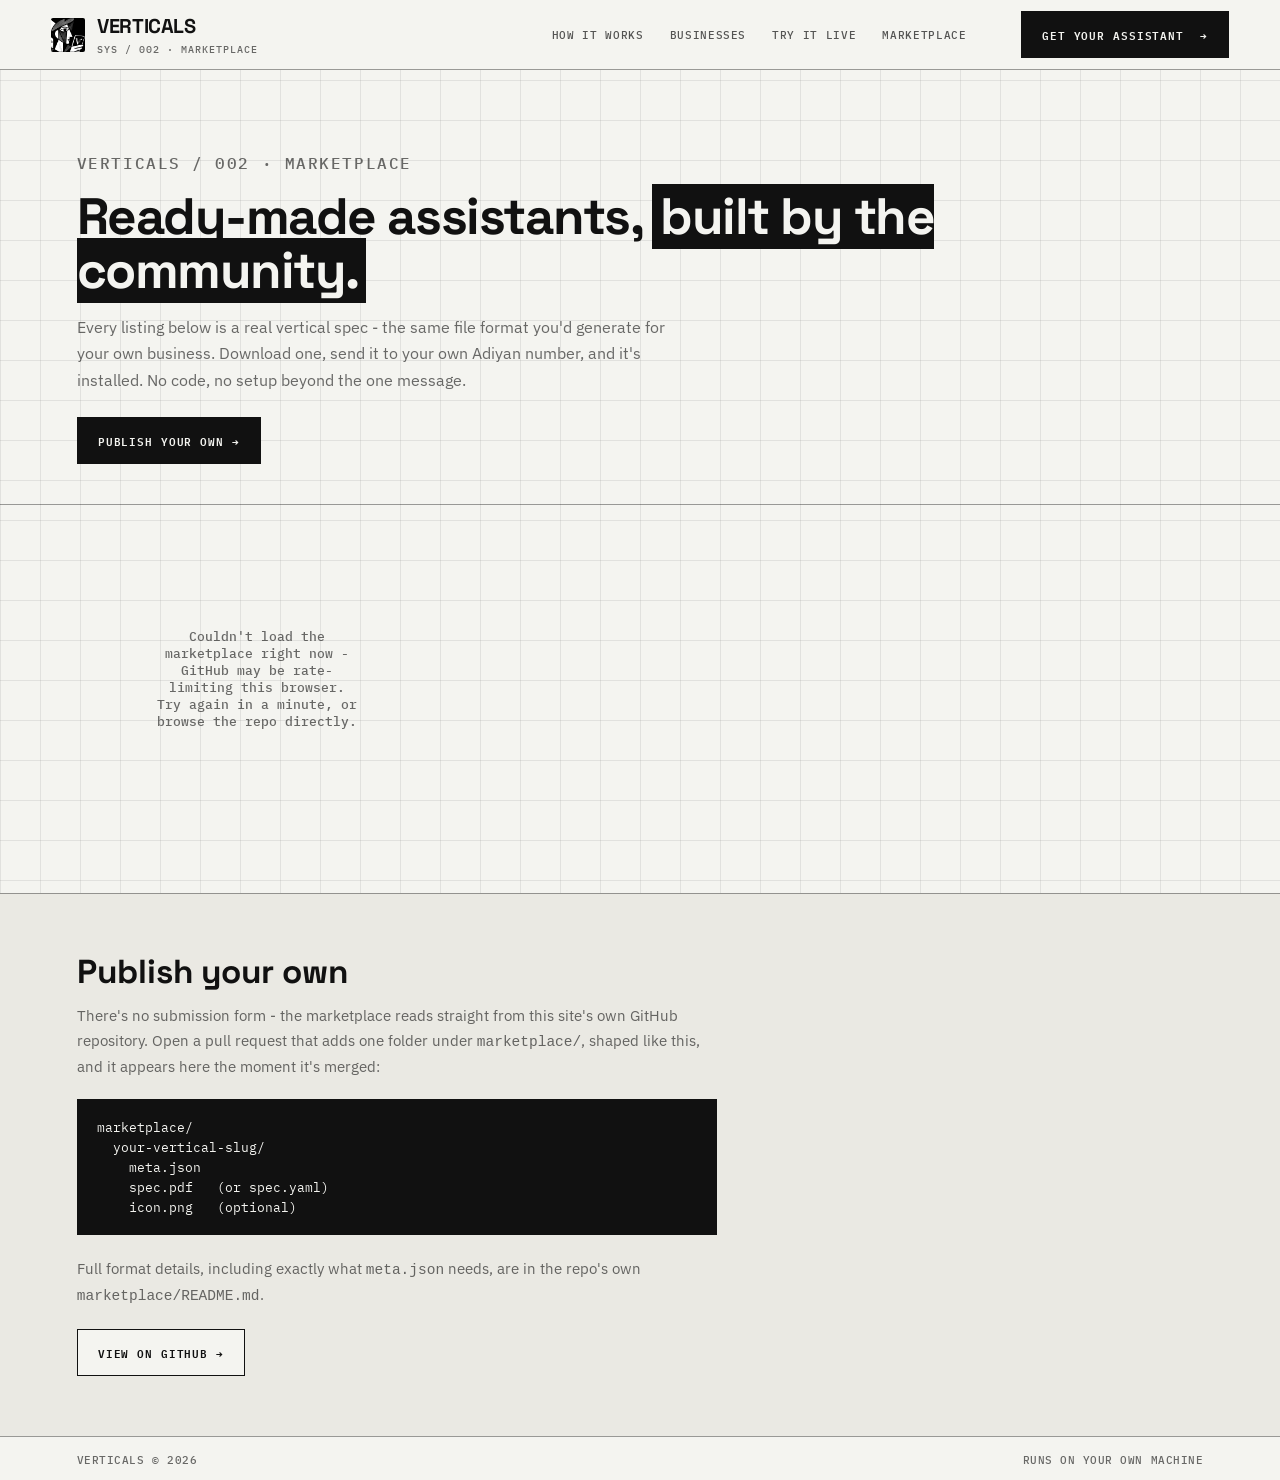
==== marketplace.html @ a87126f9 "Add a Git-native marketplace for community-built vertical specs Anyone can publish a ready-made Adiy" ====
<!doctype html>
<html lang="en">
<head>
  <meta charset="utf-8" />
  <meta name="viewport" content="width=device-width, initial-scale=1" />
  <meta name="theme-color" content="#f4f4f0" />
  <title>VERTICALS — Marketplace</title>
  <meta name="description" content="Ready-made Adiyan business personas, built by the community - download a spec, install it on your own WhatsApp number." />
  <link rel="icon" href="assets/favicon.ico" sizes="any">
  <link rel="icon" type="image/png" sizes="16x16" href="assets/favicon-16.png">
  <link rel="icon" type="image/png" sizes="32x32" href="assets/favicon-32.png">
  <link rel="icon" type="image/png" sizes="192x192" href="assets/favicon-192.png">
  <link rel="apple-touch-icon" sizes="180x180" href="assets/apple-touch-icon.png">
  <link rel="preconnect" href="https://fonts.googleapis.com">
  <link rel="preconnect" href="https://fonts.gstatic.com" crossorigin>
  <link href="https://fonts.googleapis.com/css2?family=Space+Grotesk:wght@500;700&family=IBM+Plex+Mono:wght@400;500;600&family=IBM+Plex+Sans:wght@400;500&display=swap" rel="stylesheet">
  <link rel="stylesheet" href="styles.css" />
  <style>
    .mkt-hero{padding-top:150px;padding-bottom:40px;border-bottom:1px solid var(--line-strong)}
    .mkt-hero .eyebrow{margin-bottom:14px}
    .mkt-hero h1{font:700 clamp(34px,4vw,58px)/1.05 "Space Grotesk",sans-serif;letter-spacing:-.03em;margin:0 0 16px}
    .mkt-hero p{max-width:600px;color:var(--ink-soft);font-size:15.5px;line-height:1.7;margin:0 0 24px}
    .mkt-hero .button{display:inline-flex}

    .mkt-grid{padding:50px 6vw 90px;display:grid;grid-template-columns:repeat(auto-fill,minmax(280px,1fr));gap:22px}
    .mkt-card{border:1px solid var(--line-strong);background:var(--paper2);display:flex;flex-direction:column}
    .mkt-card .card-art{aspect-ratio:1.6/1;background:var(--ink);display:flex;align-items:center;justify-content:center;overflow:hidden}
    .mkt-card .card-art img{width:100%;height:100%;object-fit:cover;filter:grayscale(1) contrast(1.05)}
    .mkt-card .card-body{padding:20px 20px 22px;display:flex;flex-direction:column;gap:10px;flex:1}
    .mkt-card .card-eyebrow{display:flex;justify-content:space-between;align-items:baseline}
    .mkt-card h3{font:700 20px "Space Grotesk",sans-serif;margin:0}
    .mkt-card p.tagline{margin:0;color:var(--ink-soft);font-size:13.5px;line-height:1.6;flex:1}
    .mkt-card .card-footer{display:flex;justify-content:space-between;align-items:center;margin-top:6px;font:500 10px "IBM Plex Mono",monospace;letter-spacing:.05em;color:var(--ink-soft)}
    .mkt-card .button{padding:10px 16px;font-size:10.5px}

    .mkt-empty,.mkt-error{padding:60px 6vw;text-align:center;color:var(--ink-soft);font:500 13px "IBM Plex Mono",monospace}
    .mkt-publish{border-top:1px solid var(--line-strong);padding:60px 6vw;background:var(--paper2)}
    .mkt-publish h2{font:700 clamp(24px,2.6vw,34px)/1.1 "Space Grotesk",sans-serif;margin:0 0 14px}
    .mkt-publish p{max-width:640px;color:var(--ink-soft);font-size:14.5px;line-height:1.7;margin:0 0 20px}
    .mkt-publish pre{background:var(--ink);color:var(--paper);padding:18px 20px;font:400 12.5px/1.6 "IBM Plex Mono",monospace;overflow-x:auto;margin:0 0 22px;max-width:640px}
  </style>
</head>
<body>
  <div class="grid-bg"></div>

  <header class="site-header">
    <a class="brand" href="index.html" aria-label="Verticals home">
      <span class="brand-mark">
        <img class="art-base" src="assets/verticals-icon.png" alt="" />
        <img class="art-color" src="assets/verticals-icon-color.png" alt="" aria-hidden="true" />
      </span>
      <span class="brand-text">
        <span class="brand-name">VERTICALS</span>
        <span class="brand-sub">SYS / 002 · MARKETPLACE</span>
      </span>
    </a>
    <nav>
      <a href="index.html#how">HOW IT WORKS</a>
      <a href="index.html#businesses">BUSINESSES</a>
      <a href="index.html#demo">TRY IT LIVE</a>
      <a href="marketplace.html">MARKETPLACE</a>
    </nav>
    <a class="header-cta" href="index.html#demo">GET YOUR ASSISTANT <span>→</span></a>
  </header>

  <main id="top">
    <section class="mkt-hero section-pad">
      <p class="eyebrow">VERTICALS / 002 · MARKETPLACE</p>
      <h1>Ready-made assistants, <span class="hl">built by the community.</span></h1>
      <p>Every listing below is a real vertical spec - the same file format you'd generate for your own business. Download one, send it to your own Adiyan number, and it's installed. No code, no setup beyond the one message.</p>
      <a class="button" href="#publish">PUBLISH YOUR OWN →</a>
    </section>

    <section id="listings">
      <div id="mktGrid" class="mkt-grid" aria-live="polite">
        <p class="mkt-empty">Loading listings…</p>
      </div>
    </section>

    <section class="mkt-publish" id="publish">
      <h2>Publish your own</h2>
      <p>There's no submission form - the marketplace reads straight from this site's own GitHub repository. Open a pull request that adds one folder under <code>marketplace/</code>, shaped like this, and it appears here the moment it's merged:</p>
      <pre>marketplace/
  your-vertical-slug/
    meta.json
    spec.pdf   (or spec.yaml)
    icon.png   (optional)</pre>
      <p>Full format details, including exactly what <code>meta.json</code> needs, are in the repo's own <code>marketplace/README.md</code>.</p>
      <a class="button invert" href="https://github.com/BharanitharanR/verticals/tree/main/marketplace" target="_blank" rel="noopener">VIEW ON GITHUB →</a>
    </section>
  </main>

  <footer class="sys-bottom section-pad">
    <span>VERTICALS © 2026</span>
    <span>RUNS ON YOUR OWN MACHINE</span>
  </footer>

  <script>
    const REPO = 'BharanitharanR/verticals';
    const BRANCH = 'main';
    const grid = document.getElementById('mktGrid');

    function escapeHtml(s) {
      return String(s ?? '').replace(/[&<>"']/g, c => ({'&':'&amp;','<':'&lt;','>':'&gt;','"':'&quot;',"'":'&#39;'}[c]));
    }

    async function loadListings() {
      try {
        const dirRes = await fetch(`https://api.github.com/repos/${REPO}/contents/marketplace?ref=${BRANCH}`);
        if (!dirRes.ok) throw new Error(`GitHub API returned ${dirRes.status}`);
        const entries = (await dirRes.json()).filter(e => e.type === 'dir');

        if (entries.length === 0) {
          grid.innerHTML = '<p class="mkt-empty">No listings yet - be the first to publish one.</p>';
          return;
        }

        const cards = await Promise.all(entries.map(async (entry) => {
          try {
            const metaRes = await fetch(`https://raw.githubusercontent.com/${REPO}/${BRANCH}/marketplace/${entry.name}/meta.json`);
            if (!metaRes.ok) return null;
            const meta = await metaRes.json();

            let specFile = null;
            for (const ext of ['pdf', 'yaml', 'yml']) {
              const headRes = await fetch(`https://raw.githubusercontent.com/${REPO}/${BRANCH}/marketplace/${entry.name}/spec.${ext}`, { method: 'HEAD' });
              if (headRes.ok) { specFile = `spec.${ext}`; break; }
            }
            if (!specFile) return null;

            const iconUrl = `https://raw.githubusercontent.com/${REPO}/${BRANCH}/marketplace/${entry.name}/icon.png`;
            const specUrl = `https://raw.githubusercontent.com/${REPO}/${BRANCH}/marketplace/${entry.name}/${specFile}`;

            return { meta, iconUrl, specUrl, slug: entry.name };
          } catch { return null; }
        }));

        const valid = cards.filter(Boolean);
        if (valid.length === 0) {
          grid.innerHTML = '<p class="mkt-empty">No listings yet - be the first to publish one.</p>';
          return;
        }

        grid.innerHTML = valid.map(({ meta, iconUrl, specUrl, slug }) => `
          <article class="mkt-card">
            <div class="card-art"><img src="${iconUrl}" alt="" loading="lazy" onerror="this.parentElement.style.display='none'" /></div>
            <div class="card-body">
              <div class="card-eyebrow"><span>${escapeHtml(meta.vertical_id || slug)}</span></div>
              <h3>${escapeHtml(meta.name || slug)}</h3>
              <p class="tagline">${escapeHtml(meta.tagline || '')}</p>
              <div class="card-footer">
                <span>BY ${escapeHtml(meta.author || 'UNKNOWN')}</span>
                <a class="button" href="${specUrl}" download>DOWNLOAD →</a>
              </div>
            </div>
          </article>
        `).join('');
      } catch (e) {
        grid.innerHTML = '<p class="mkt-error">Couldn\'t load the marketplace right now - GitHub may be rate-limiting this browser. Try again in a minute, or browse the repo directly.</p>';
      }
    }

    loadListings();
  </script>
</body>
</html>
---- styles.css ----
:root{
  --paper:#f4f4f0; --paper2:#eae9e3; --ink:#111111; --ink-soft:rgba(17,17,17,.62);
  --line:rgba(17,17,17,.16); --line-strong:rgba(17,17,17,.4);
  /* Extracted from assets/verticals-icon-color.png via k-means quantization -
     the actual red/blue/ochre/cream the mark itself is painted in, not a
     picked-by-eye palette. Used only for the live-demo READY dot's blink. */
  --p1:#bf1d1a; --p2:#0a306e; --p3:#cb9036; --p4:#efd5ac;
}
*{box-sizing:border-box}
html{scroll-behavior:smooth}
body{margin:0;background:var(--paper);color:var(--ink);font-family:"IBM Plex Sans",Arial,sans-serif}
a{color:inherit;text-decoration:none}
button{font:inherit}

/* fine system grid, fixed behind everything */
.grid-bg{position:fixed;inset:0;z-index:0;pointer-events:none;
  background-image:linear-gradient(var(--line) 1px,transparent 1px),linear-gradient(90deg,var(--line) 1px,transparent 1px);
  background-size:40px 40px;opacity:.5}
main,header,footer{position:relative;z-index:1}

/* header */
.site-header{position:fixed;top:0;left:0;right:0;height:70px;z-index:100;background:var(--paper);border-bottom:1px solid var(--line-strong);display:flex;align-items:center;padding:0 4vw;gap:3vw}
.brand{display:flex;align-items:center;gap:12px}
.brand-mark{position:relative;display:block;width:34px;height:34px;border-radius:2px;overflow:hidden}
.brand-mark img{position:absolute;inset:0;width:100%;height:100%;object-fit:cover}
.brand-mark:hover .art-color,.brand-mark.touch-active .art-color{opacity:1}
.brand-text{display:flex;flex-direction:column;line-height:1.1}
.brand-name{font:700 20px "Space Grotesk",sans-serif;letter-spacing:-.02em}
.brand-sub,.eyebrow{font:500 10px "IBM Plex Mono",monospace;letter-spacing:.1em;text-transform:uppercase}
.brand-sub{margin-top:4px;color:var(--ink-soft)}
.site-header nav{display:flex;gap:26px;margin-left:auto;font:500 11px "IBM Plex Mono",monospace;letter-spacing:.06em}
.site-header nav a{opacity:.7;transition:.15s}
.site-header nav a:hover{opacity:1;text-decoration:underline;text-underline-offset:3px}
.header-cta,.button{display:inline-flex;gap:16px;align-items:center;justify-content:center;background:var(--ink);color:var(--paper);padding:13px 20px;font:600 11px "IBM Plex Mono",monospace;letter-spacing:.08em;border:1px solid var(--ink);border-radius:0;transition:.15s;cursor:pointer}
.header-cta:hover,.button:hover{background:transparent;color:var(--ink)}
.header-cta{margin-left:16px}
.button.invert{background:var(--paper);color:var(--ink)}
.button.invert:hover{background:var(--ink);color:var(--paper)}

.status-dot{display:inline-block;width:6px;height:6px;border-radius:50%;background:var(--ink);animation:pulse 2.4s infinite}
@keyframes pulse{0%{opacity:1}50%{opacity:.25}100%{opacity:1}}

/* Live-demo READY dot only - cycles through the logo's own palette instead
   of the plain pulse every other status-dot uses. Grays out and pauses the
   instant the visitor starts typing (see #verticalsDemo.interacting below,
   toggled from script.js's demoInput focus/blur listeners), so the color
   never competes with someone trying to read what they just wrote. */
.status-dot.disco{animation:disco-blink 5s steps(1,end) infinite,disco-pulse 5s linear infinite;transition:filter .4s}
@keyframes disco-blink{0%{background:var(--p1)}25%{background:var(--p2)}50%{background:var(--p3)}75%{background:var(--p4)}100%{background:var(--p1)}}
@keyframes disco-pulse{0%,100%{box-shadow:0 0 8px 2px var(--p1)}25%{box-shadow:0 0 8px 2px var(--p2)}50%{box-shadow:0 0 8px 2px var(--p3)}75%{box-shadow:0 0 8px 2px var(--p4)}}
#verticalsDemo.interacting .status-dot.disco{animation-play-state:paused;filter:grayscale(1) brightness(1.15)}

.section-pad{padding-left:6vw;padding-right:6vw}

/* hero */
.hero{min-height:100vh;display:grid;grid-template-columns:46% 54%;align-items:center;gap:4vw;padding-top:110px;border-bottom:1px solid var(--line-strong)}
.hero-copy{max-width:560px}
.hero h1,.section-heading h2,.section-intro h2,.contact h2{font:700 clamp(38px,4.6vw,72px)/1.04 "Space Grotesk",sans-serif;letter-spacing:-.03em;margin:18px 0}
.hl{background:var(--ink);color:var(--paper);padding:0 8px}
.hero-lede{font:400 clamp(15px,1.2vw,18px)/1.55 "IBM Plex Sans",sans-serif;max-width:480px;color:var(--ink-soft)}

/* hero live-demo console */
.hero-demo{background:var(--paper2);border:1px solid var(--line-strong);padding:28px 30px}
.console-head{display:flex;justify-content:space-between;align-items:center;font:500 10px "IBM Plex Mono",monospace;letter-spacing:.08em;text-transform:uppercase;color:var(--ink-soft);border-bottom:1px solid var(--line);padding-bottom:14px;margin-bottom:18px}
.status-tag{display:inline-flex;align-items:center;gap:6px}
.hero-demo h2{font:700 clamp(22px,2vw,28px)/1.15 "Space Grotesk",sans-serif;margin:0 0 10px}
.demo-promise{color:var(--ink);font-size:13.5px;line-height:1.6;margin:0 0 16px;padding-left:14px;border-left:2px solid var(--ink)}
.demo-promise em{font-style:normal;background:var(--ink);color:var(--paper);padding:0 6px}
.demo-instructions{color:var(--ink-soft);font-size:13.5px;line-height:1.6;margin:0 0 12px}
.demo-checklist{list-style:none;margin:0 0 20px;padding:0;display:grid;gap:7px;font-family:"IBM Plex Mono",monospace}
.demo-checklist li{color:var(--ink);font-size:12.5px;line-height:1.5;padding-left:18px;position:relative}
.demo-checklist li:before{content:'—';position:absolute;left:0;top:0;color:var(--ink-soft)}
#demoForm textarea{width:100%;background:var(--paper);border:1px solid var(--line-strong);color:var(--ink);padding:14px;font:14px/1.5 "IBM Plex Sans",sans-serif;border-radius:0;resize:vertical}
#demoForm textarea:focus{outline:none;border-color:var(--ink)}
#demoForm .button{width:100%;margin-top:14px}
.demo-note{color:var(--ink-soft);font:11.5px "IBM Plex Mono",monospace;margin:14px 0 0;text-align:center}
.demo-result{margin-top:24px;padding-top:22px;border-top:1px solid var(--line-strong)}
.demo-result-title{font:700 19px "Space Grotesk",sans-serif;margin:0 0 8px}
.demo-result p{color:var(--ink);font-size:14px;line-height:1.6;margin:0 0 6px}
.demo-result-actions{display:flex;flex-wrap:wrap;align-items:center;gap:18px;margin:16px 0 12px}
.demo-result-note{color:var(--ink-soft);font:11.5px "IBM Plex Mono",monospace}
.demo-error{margin-top:18px;color:var(--ink);font:13px "IBM Plex Mono",monospace;background:var(--paper2);border:1px solid var(--line-strong);padding:12px 14px}
.text-link{display:inline-block;background:none;border:none;border-bottom:1px solid var(--line-strong);font:600 11px "IBM Plex Mono",monospace;letter-spacing:.04em;padding:0 0 4px;color:var(--ink);cursor:pointer}
.text-link:hover{border-color:var(--ink)}

/* onboarding — video walkthrough grid */
.onboarding{padding-top:100px;padding-bottom:70px;border-bottom:1px solid var(--line-strong)}
.onboarding .section-intro p:last-child{max-width:600px}
.video-grid{display:grid;grid-template-columns:1fr 1fr;gap:0;border:1px solid var(--line-strong)}
.video-card{border-right:1px solid var(--line-strong);border-bottom:1px solid var(--line-strong);padding:0 0 22px;color:var(--ink)}
.video-card:nth-child(2n){border-right:0}
.video-card:nth-last-child(-n+2){border-bottom:0}
.video-embed{position:relative;aspect-ratio:16/9;overflow:hidden;background:var(--ink);margin-bottom:18px}
.video-embed iframe{position:absolute;inset:0;width:100%;height:100%;border:0}
.video-card .card-eyebrow{display:block;margin:0 20px 6px}
.video-card h3{font:700 19px "Space Grotesk",sans-serif;margin:0 20px 8px}
.video-card p{margin:0 20px;color:var(--ink-soft);font-size:13px;line-height:1.6}
.onboarding-credit{margin:28px 0 0;color:var(--ink-soft);font-size:13px;line-height:1.6}
.onboarding-credit a{color:var(--ink);border-bottom:1px solid var(--line-strong)}
.onboarding-credit a:hover{border-color:var(--ink)}

/* verticals — bordered numbered cards */
.verticals-section{padding-top:100px;padding-bottom:100px;border-bottom:1px solid var(--line-strong)}
.section-intro{max-width:640px;margin-bottom:50px}
.section-intro h2{margin-bottom:8px}
.section-intro p:last-child{color:var(--ink-soft);font-size:15px;line-height:1.7;margin:14px 0 0}
.verticals-grid-simple{display:grid;grid-template-columns:repeat(4,1fr);gap:0;border:1px solid var(--line-strong)}
.vertical-card-simple{border-right:1px solid var(--line-strong);display:flex;flex-direction:column}
.vertical-card-simple:last-child{border-right:0}
/* color-on-hover: .art-base is always grayscale; .art-color sits on top,
   masked to a band that follows the cursor's horizontal position (full
   color at the cursor, fading to transparent - i.e. back to the grayscale
   layer beneath - toward whichever side is farther away), and its opacity
   fades the whole effect in/out on enter/leave. --mx is set by script.js. */
.card-art{position:relative;aspect-ratio:4/3;overflow:hidden}
.card-art img{position:absolute;inset:0;width:100%;height:100%;object-fit:cover}
.art-base{filter:grayscale(1) contrast(1.05)}
.art-color{opacity:0;transition:opacity .35s ease;
  -webkit-mask-image:radial-gradient(ellipse 280px 100% at var(--mx,50%) 50%,#000 0%,transparent 100%);
  mask-image:radial-gradient(ellipse 280px 100% at var(--mx,50%) 50%,#000 0%,transparent 100%)}
.card-art:hover .art-color,.card-art.touch-active .art-color{opacity:1}
.card-body{padding:20px 18px 24px;flex:1;display:flex;flex-direction:column;gap:8px}
.card-eyebrow{font:500 9.5px "IBM Plex Mono",monospace;letter-spacing:.04em;color:var(--ink-soft)}
.card-body h3{font:700 22px "Space Grotesk",sans-serif;margin:0}
.card-body p{margin:0;color:var(--ink-soft);font-size:13.5px;line-height:1.6}

/* how it works */
.how{padding-top:100px;padding-bottom:100px;border-bottom:1px solid var(--line-strong)}
.section-heading{max-width:640px}
.section-heading h2{margin-bottom:8px}
.steps{display:grid;grid-template-columns:repeat(3,1fr);gap:0;border:1px solid var(--line-strong);margin-top:50px}
.step{padding:30px 28px;border-right:1px solid var(--line-strong);position:relative}
.step:last-child{border-right:0}
.step-no{position:absolute;right:24px;top:28px;font:600 11px "IBM Plex Mono",monospace;color:var(--ink-soft)}
.step h3{font:700 24px "Space Grotesk",sans-serif;margin:10px 0}
.step p:last-child{color:var(--ink-soft);line-height:1.65;max-width:320px;font-size:13.5px}

/* the AI edge — orchestration/insight showcase */
.edge{padding-top:100px;padding-bottom:100px;background:var(--paper2);border-bottom:1px solid var(--line-strong)}
.edge .section-heading{max-width:680px;margin-bottom:44px}
.edge .section-heading p:last-child{color:var(--ink-soft);font-size:15px;line-height:1.7;margin:14px 0 0}
.insight-card{background:var(--paper);border:1px solid var(--line-strong);max-width:720px;padding:28px 30px}
.insight-setup{font:italic 15px "IBM Plex Sans",sans-serif;color:var(--ink);margin:0 0 20px;padding-bottom:18px;border-bottom:1px solid var(--line)}
.insight-row{display:grid;grid-template-columns:130px 1fr;gap:18px;padding:14px 0;border-bottom:1px solid var(--line)}
.insight-row:last-child{border-bottom:0;padding-bottom:0}
.insight-tag{font:600 10.5px "IBM Plex Mono",monospace;letter-spacing:.06em;color:var(--ink-soft);padding-top:2px}
.insight-row p{margin:0;font-size:14px;line-height:1.6;color:var(--ink)}

/* faq */
.faq{padding-top:100px;padding-bottom:100px}
.faq-list{margin-top:40px;border-top:1px solid var(--line-strong);max-width:780px}
details{border-bottom:1px solid var(--line-strong)}
summary{list-style:none;cursor:pointer;padding:20px 0;font:500 17px "Space Grotesk",sans-serif;display:flex;align-items:baseline;gap:16px}
summary::-webkit-details-marker{display:none}
summary span:first-child{font:600 11px "IBM Plex Mono",monospace;color:var(--ink-soft)}
summary .toggle{margin-left:auto;font-family:"IBM Plex Mono",monospace;color:var(--ink-soft)}
details p{max-width:680px;color:var(--ink-soft);line-height:1.75;padding:0 0 24px 44px;font-size:14.5px}

/* contact — inverted */
.contact{background:var(--ink);color:var(--paper);padding-top:100px;padding-bottom:80px}
.contact .eyebrow{color:rgba(244,244,240,.6)}
.contact-inner{max-width:760px;margin:auto;text-align:center}
.contact h2{color:var(--paper)}
.contact-inner>p:not(.eyebrow){font:16px "IBM Plex Sans";color:rgba(244,244,240,.75);max-width:480px;margin:0 auto 30px}

footer.sys-bottom{display:flex;justify-content:space-between;align-items:center;padding:16px 6vw;background:var(--paper);border-top:1px solid var(--line-strong);color:var(--ink-soft);font:500 10.5px "IBM Plex Mono",monospace;letter-spacing:.05em}
.sys-bottom .status{display:flex;align-items:center;gap:8px;color:var(--ink)}
.sys-bottom a{color:var(--ink-soft);border-bottom:1px solid transparent}
.sys-bottom a:hover{color:var(--ink);border-color:var(--ink)}

.reveal{opacity:0;transform:translateY(20px);transition:opacity .6s ease,transform .6s ease}
.reveal.in{opacity:1;transform:none}
.delayed{transition-delay:.12s}

@media(max-width:900px){
  .site-header{height:64px}
  .site-header nav{display:none}
  .header-cta{margin-left:auto}
  .hero{grid-template-columns:1fr;min-height:auto;padding-top:100px;padding-bottom:50px}
  .hero-demo{margin-top:20px;padding:22px 20px}
  .verticals-grid-simple{grid-template-columns:1fr 1fr}
  .vertical-card-simple:nth-child(2){border-right:0}
  .steps{grid-template-columns:1fr}
  .step{border-right:0;border-bottom:1px solid var(--line-strong)}
  .step:last-child{border-bottom:0}
  .sys-bottom{flex-direction:column;gap:6px;text-align:center}
}
@media(max-width:560px){
  .brand-name{font-size:17px}
  .header-cta{padding:11px 14px;font-size:9px}
  .hero h1{font-size:34px}
  .verticals-grid-simple{grid-template-columns:1fr}
  .vertical-card-simple{border-right:0;border-bottom:1px solid var(--line-strong)}
  .vertical-card-simple:last-child{border-bottom:0}
  .video-grid{grid-template-columns:1fr}
  .video-card{border-right:0}
  .video-card:nth-last-child(-n+2){border-bottom:1px solid var(--line-strong)}
  .video-card:last-child{border-bottom:0}
  .demo-result-actions{flex-direction:column;align-items:flex-start}
  .contact h2{font-size:34px}
  .insight-row{grid-template-columns:1fr;gap:4px}
  .insight-card{padding:22px 20px}
}
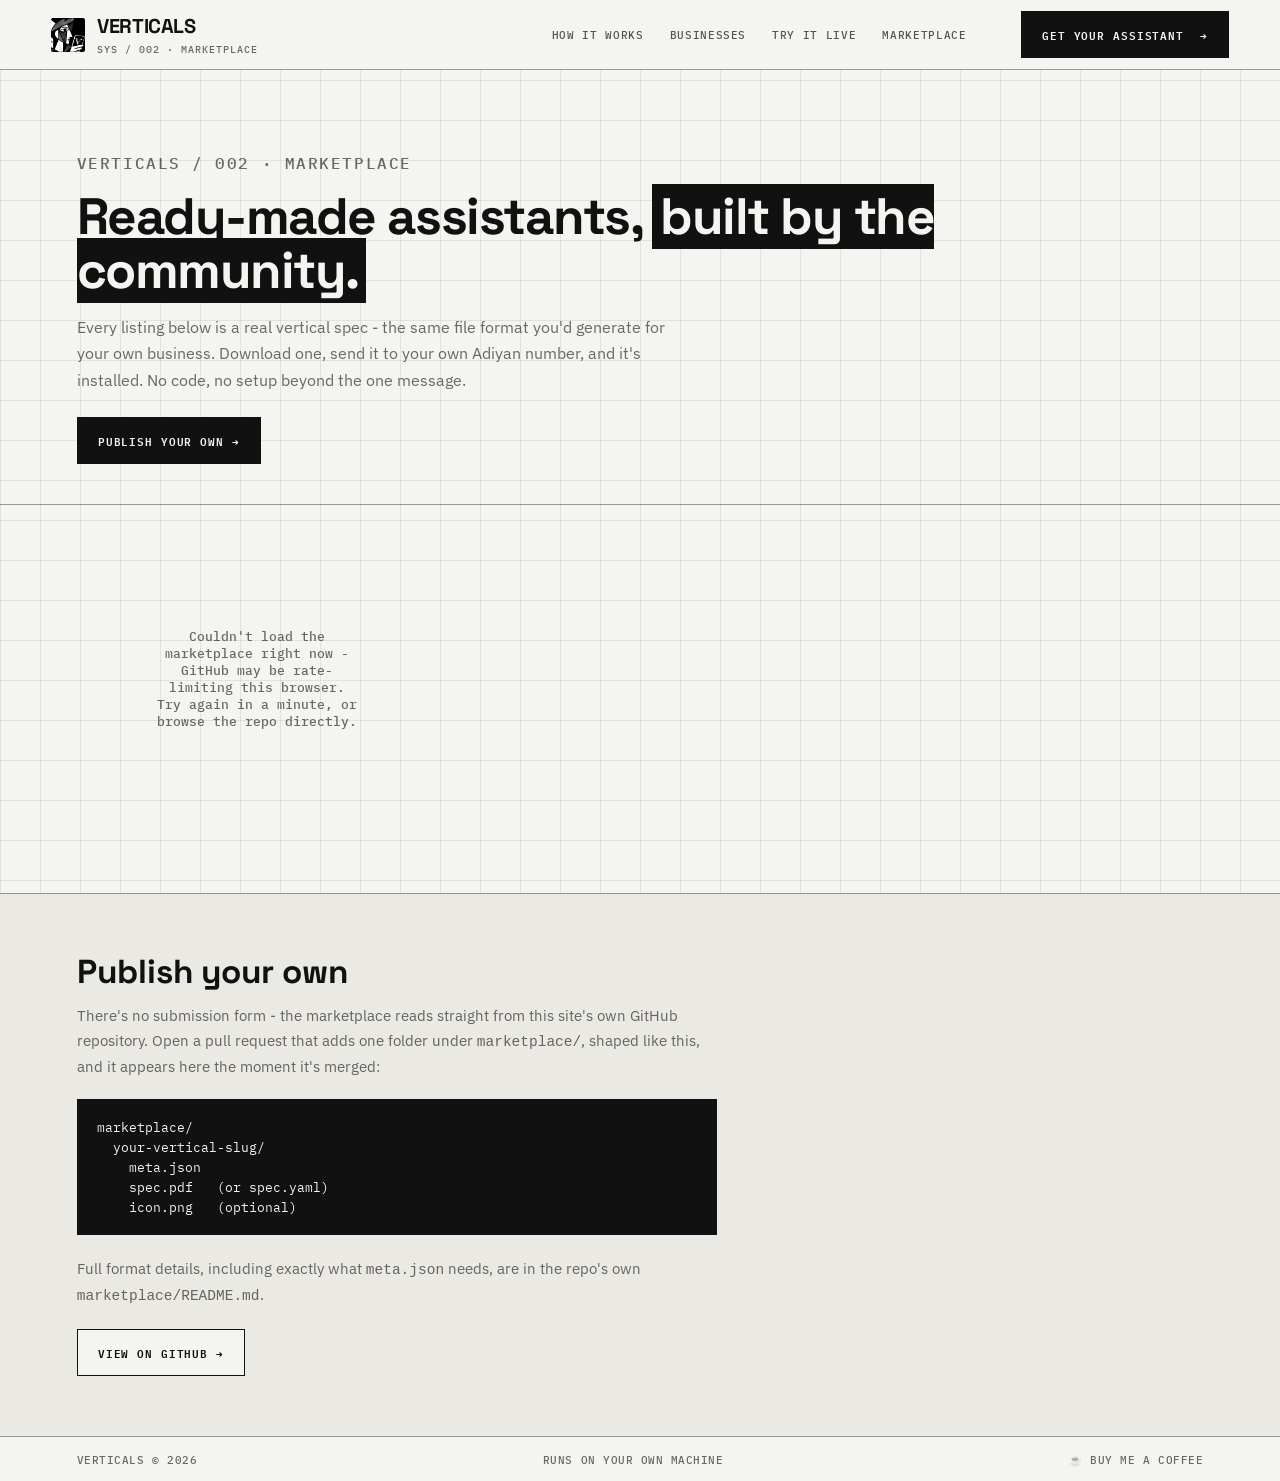
==== commit 1e1f01b0: "Add a buy-me-a-coffee link to the marketplace footer Co-Authored-By: Claude Sonnet 5 <noreply@anthro" ====
--- a/marketplace.html
+++ b/marketplace.html
@@ -93,6 +93,7 @@
   <footer class="sys-bottom section-pad">
     <span>VERTICALS © 2026</span>
     <span>RUNS ON YOUR OWN MACHINE</span>
+    <a href="https://buymeacoffee.com/bharani3raw" target="_blank" rel="noopener">☕ BUY ME A COFFEE</a>
   </footer>
 
   <script>
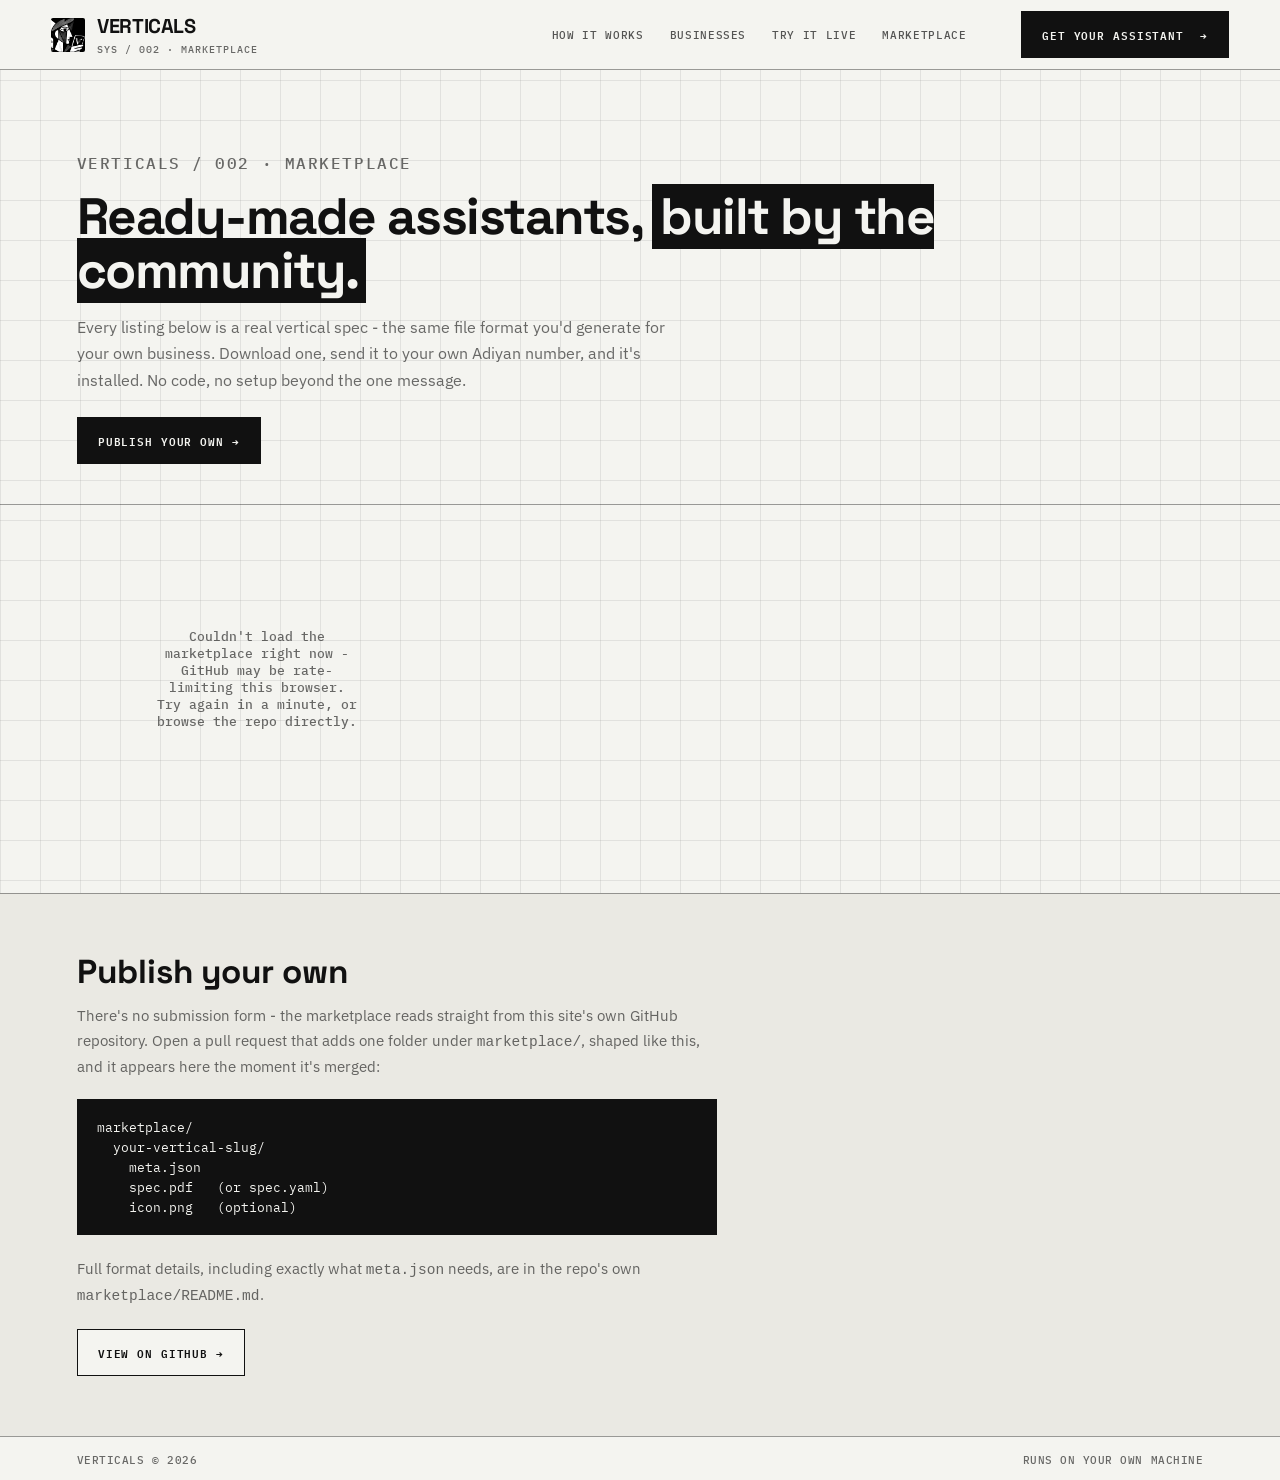
==== commit b9fd1297: "Revert "Add a buy-me-a-coffee link to the marketplace footer" This reverts commit 1e1f01b06f9cc20917" ====
--- a/marketplace.html
+++ b/marketplace.html
@@ -93,7 +93,6 @@
   <footer class="sys-bottom section-pad">
     <span>VERTICALS © 2026</span>
     <span>RUNS ON YOUR OWN MACHINE</span>
-    <a href="https://buymeacoffee.com/bharani3raw" target="_blank" rel="noopener">☕ BUY ME A COFFEE</a>
   </footer>
 
   <script>
